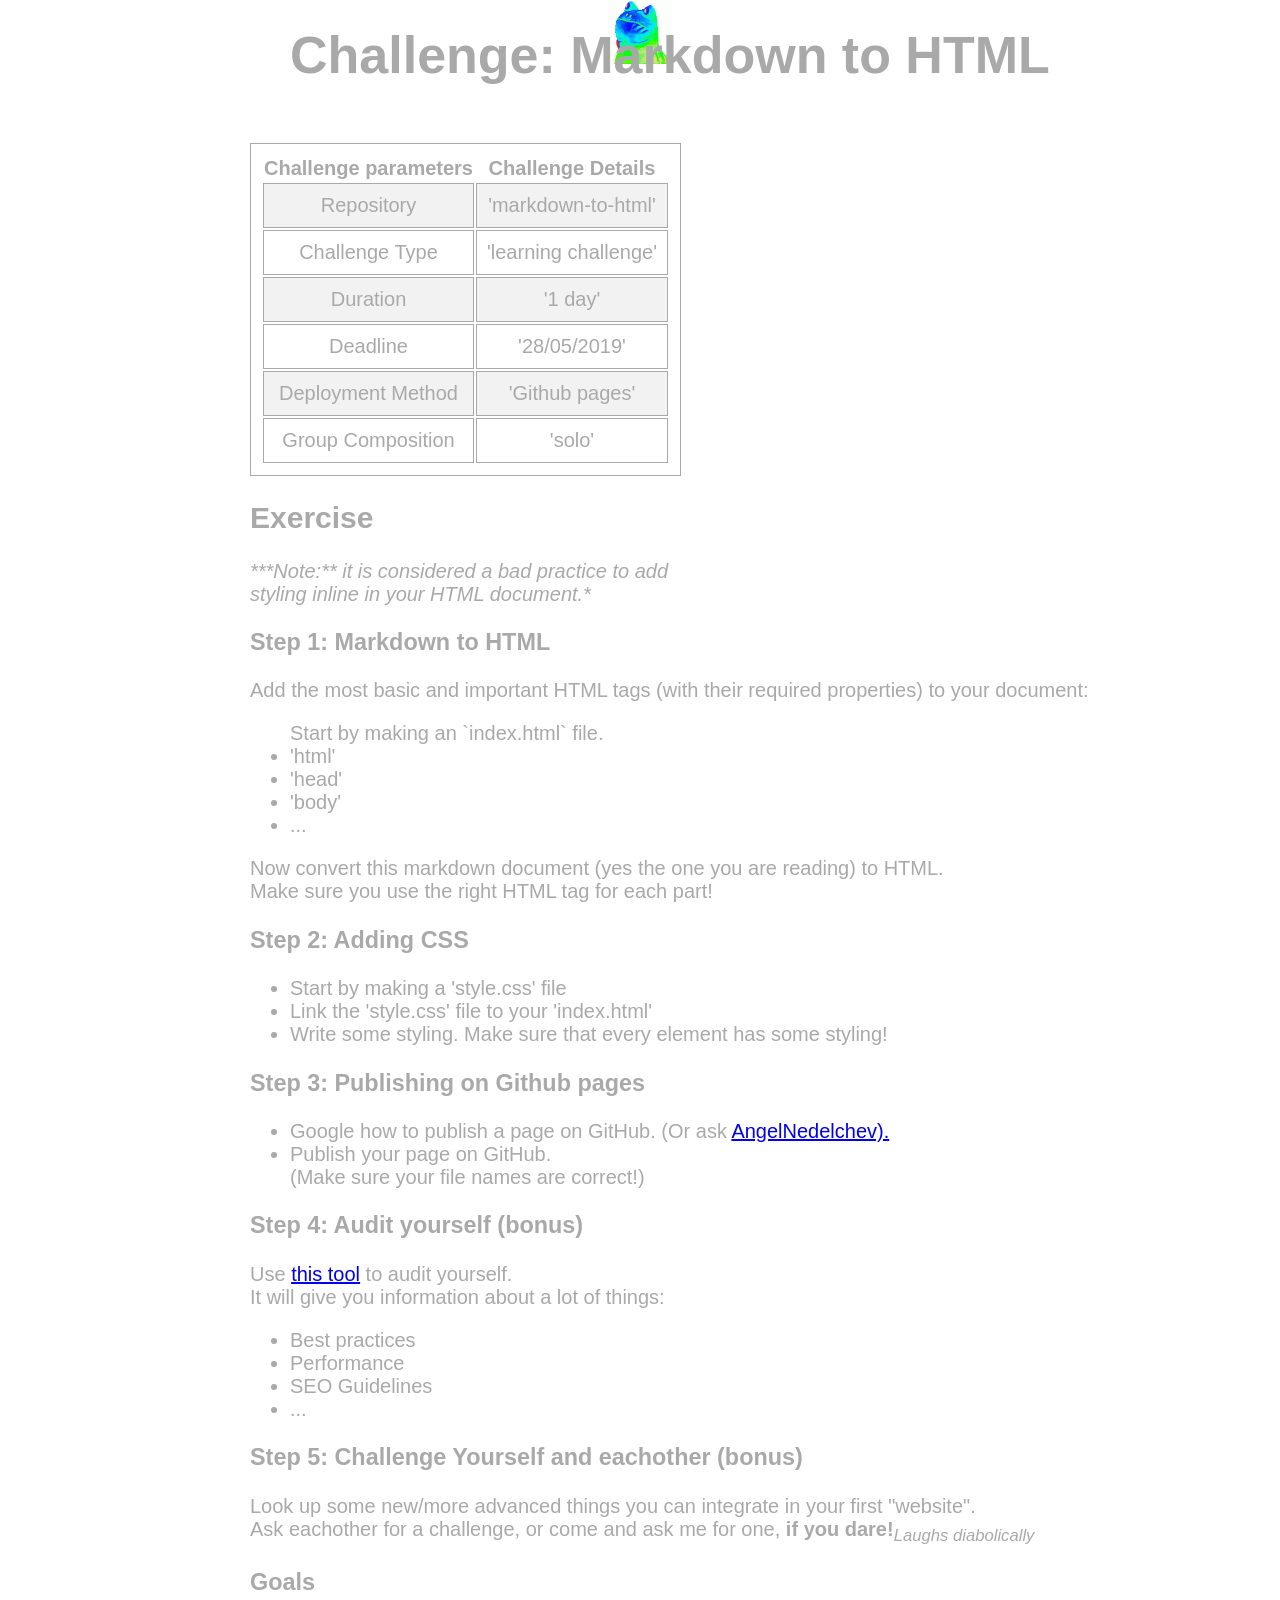
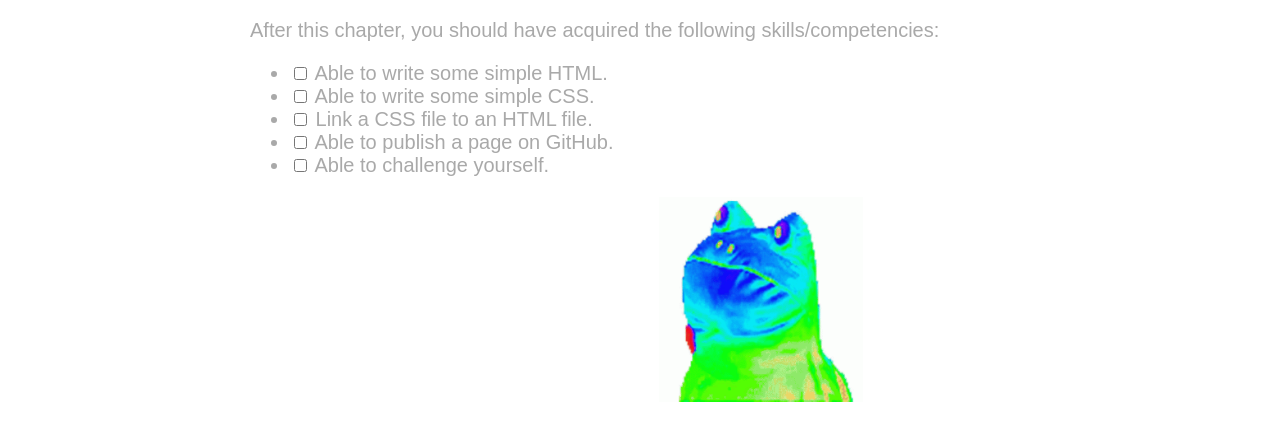
==== index.html @ 03946318 "Rename index2805.html to index.html" ====
<!DOCTYPE HTML>
<html>
    <head>
        <link rel="stylesheet" type="text/css" href="index2805.css"> 
    </head>
    <body>
           <h1>Challenge: Markdown to HTML</h1> 
            <table div id ="lessons">
                    <th>Challenge parameters</th>
                    <th>Challenge Details</th>
                        <tr>
                        <td>Repository</td>
                        <td>'markdown-to-html'</td>
                        </tr>
                        <td>Challenge Type</td>
                        <td>'learning challenge'</td>
                        </tr>
                        <tr>
                        <td>Duration</td>
                        <td>'1 day'</td>
                        </tr>
                        <td>Deadline</td>
                        <td>'28/05/2019'</td>
                        </tr>
                        <tr>
                        <td>Deployment Method</td></br>
                        <td>'Github pages'</td>
                        </tr>
                        <td>Group Composition</td>
                        <td>'solo'</td>
                        </tr>
            </table>

        <h2>Exercise</h2>
                 <p><em>***Note:** it is considered a bad practice to add </br> styling inline in your HTML document.*</em></p>
                 <h3>Step 1: Markdown to HTML</h3>
                 <p>Add the most basic and important HTML tags (with their required properties) to your document:</p>
                    <ul>Start by making an `index.html` file.
                    <li>'html'</li>
                    <li>'head'</li>
                    <li>'body'</li>
                    <li>...</li>
                    </ul>
    <p>Now convert this markdown document (yes the one you are reading) to HTML.</br> Make sure you use the right HTML tag for each part!</p>
                
        <h3>Step 2: Adding CSS</h3>
                <ul>
                    <li>Start by making a 'style.css' file</li>
                    <li>Link the 'style.css' file to your 'index.html'</li>
                    <li>Write some styling. Make sure that every element has some styling!</li>
                </ul>

        <h3>Step 3: Publishing on Github pages</h3>
                <ul>
                    <li>Google how to publish a page on GitHub. (Or ask <a href ="https://github.com/AngelNedelchev" alt ="")>AngelNedelchev).</a></li>
                    <li>Publish your page on GitHub.</br> (Make sure your file names are correct!)</li>
                </ul>
        <h3>Step 4: Audit yourself (bonus)</h3>
             <p>
                    Use <a href = "https://developers.google.com/web/tools/lighthouse/" alt ="")>this tool</a> to audit yourself.</br> 
                    It will give you information about a lot of things:
                    <ul>
                        <li>Best practices</li>
                        <li>Performance</li>
                        <li>SEO Guidelines</li>
                        <li>...</li>  
                    </ul>
                </p> 
        <h3>Step 5: Challenge Yourself and eachother (bonus)</h3>
                <p>Look up some new/more advanced things you can integrate in your first "website". </br>
                    Ask eachother for a challenge, or come and ask me for one, <b>if you dare!</b><i><sub>Laughs diabolically</sub></i></p>

        <h3>Goals</h3>
            <p>After this chapter, you should have acquired the following skills/competencies:</p>
                    <ul>
                        <li><input type="checkbox"> Able to write some simple HTML.</li>
                        <li><input type="checkbox"> Able to write some simple CSS.</li>
                        <li><input type="checkbox"> Link a CSS file to an HTML file.</li>
                        <li><input type="checkbox"> Able to publish a page on GitHub.</li>
                        <li><input type="checkbox"> Able to challenge yourself.</li>
                    </ul>

        <p align ="center">
        <img width="20%" src="tenor.gif" alt="rainbow_Pepe">
        </p>

    </body>
    
    </html>
---- index2805.css ----
/* CSS file of index 2805.html */

h1   {

    font-family: Arial, Helvetica, sans-serif;
    font-size: 52px;
    font-weight: 700;
    color: darkgray;
    margin-left: 40px;
    margin-top: 16px;
   

}

body  {

    font-family: Arial, Helvetica, sans-serif;
    font-size: 20px;
    font-weight: 400;
    color: darkgray;
    background-color: white;
    margin-left: 250px;
    margin-top: 25px;
    text-align: justify;
    background-image: url("tenor.gif");
    background-repeat: no-repeat;
    background-position: top;
    background-size: 5%;
}

#lessons,th,{

    font-family: Arial, Helvetica, sans-serif;
    font-size: 18px;
    font-weight: 500;
    color: darkgray;
    text-align: center;
    padding-top: 20px;
    padding-bottom: 15px;
    padding: 18px;
    border: 2px solid;
    margin-left: 250px;
    margin-top: 20px;
    border: 20px;
    border-color: darkgray;
    width: 40%

}

#lessons, td, tr  {
    
    border: 15px darkgray;
    text-align: center;
    padding-top: 18px;
    padding-bottom: 15px;
    padding: 10px;
    border: 1px solid;

}

#lessons tr:nth-child(even){background-color: #f2f2f2;}
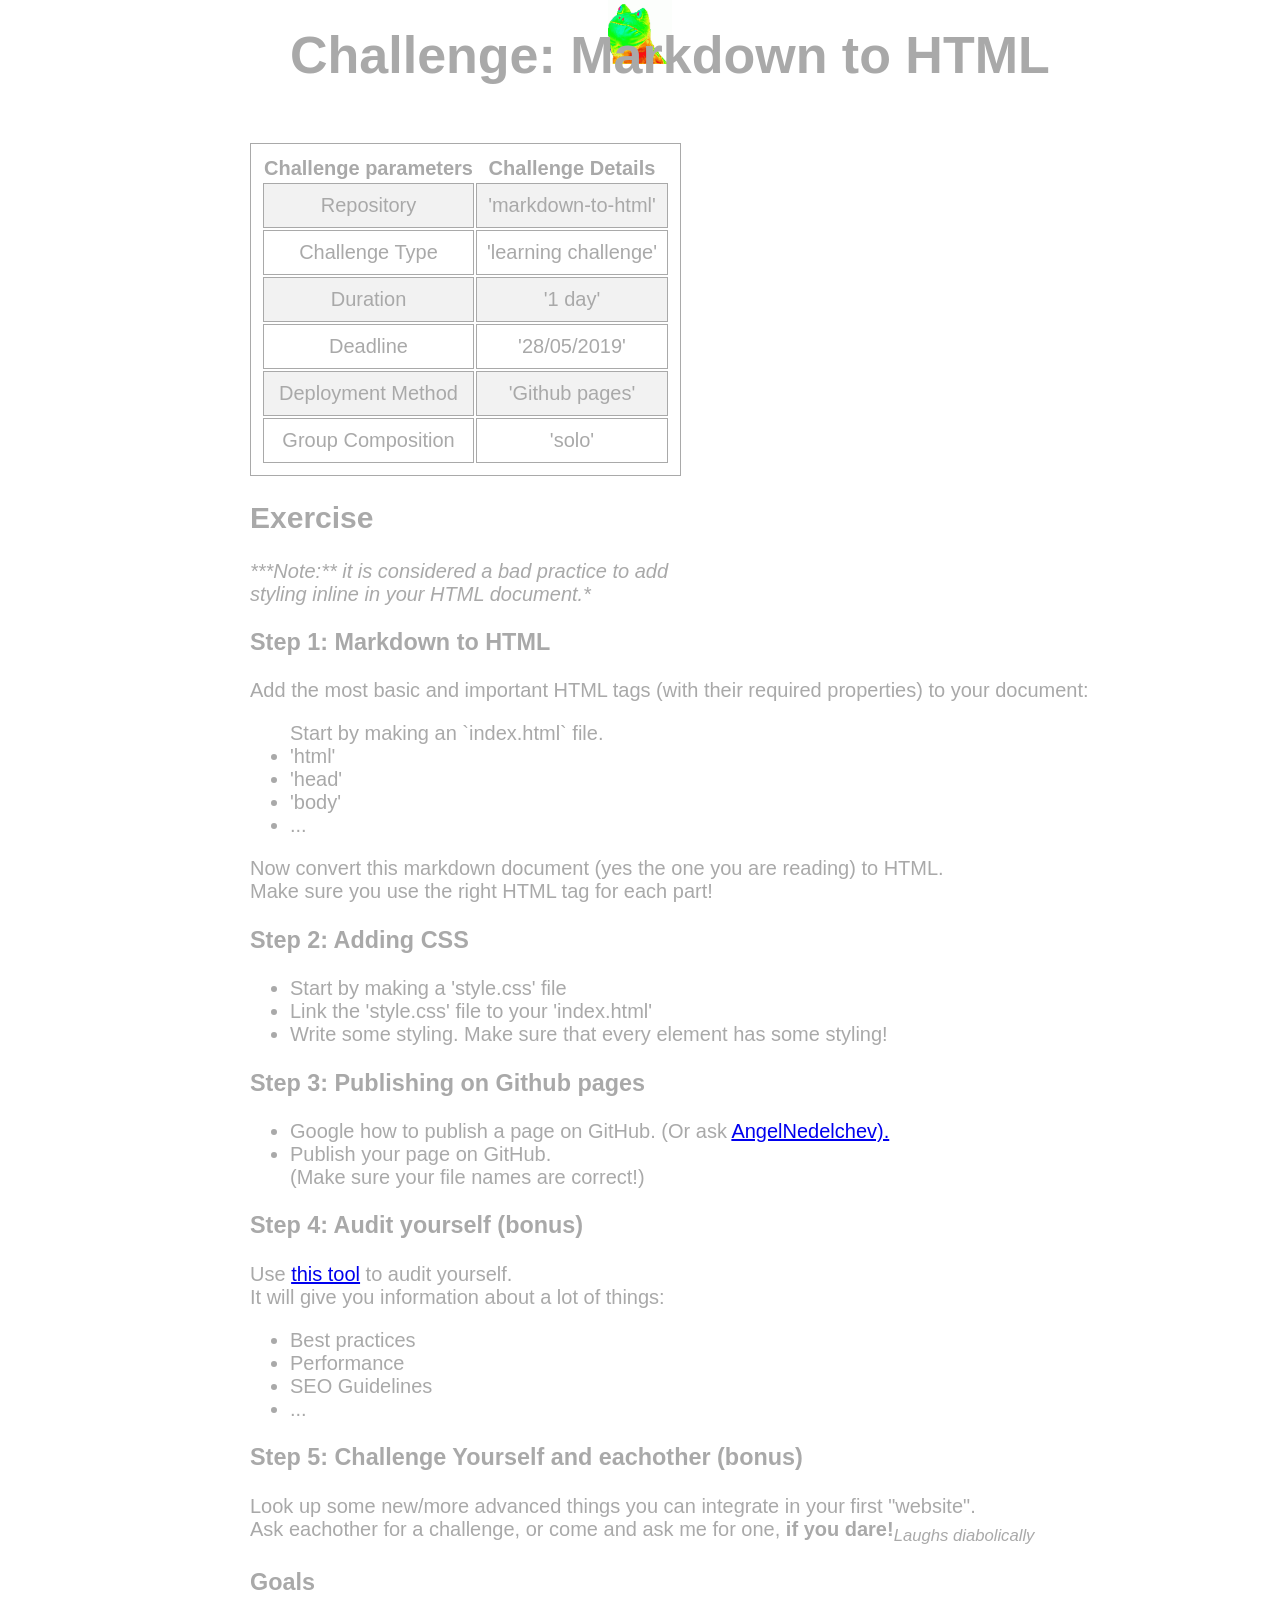
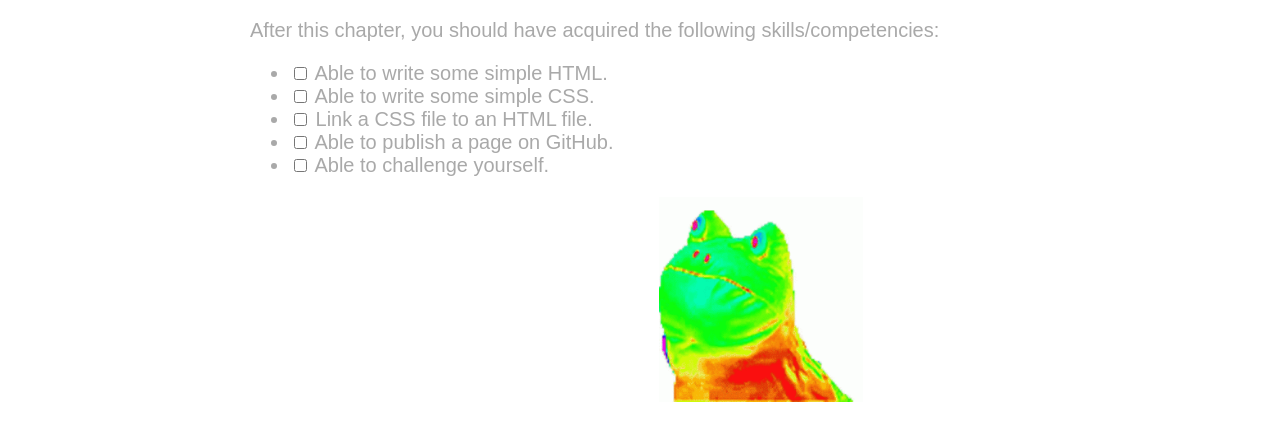
==== commit a279a428: "Merge branch 'master' of https://github.com/bnulens/bnulens_first_web" ====
--- a/index.html
+++ b/index.html
@@ -1,7 +1,7 @@
 <!DOCTYPE HTML>
 <html>
     <head>
-        <link rel="stylesheet" type="text/css" href="index2805.css"> 
+        <link rel="stylesheet" type="text/css" href="styles.css"> 
     </head>
     <body>
            <h1>Challenge: Markdown to HTML</h1> 
--- a/styles.css
+++ b/styles.css
@@ -0,0 +1,61 @@
+/* CSS file of index 2805.html */
+
+h1   {
+
+    font-family: Arial, Helvetica, sans-serif;
+    font-size: 52px;
+    font-weight: 700;
+    color: darkgray;
+    margin-left: 40px;
+    margin-top: 16px;
+   
+
+}
+
+body  {
+
+    font-family: Arial, Helvetica, sans-serif;
+    font-size: 20px;
+    font-weight: 400;
+    color: darkgray;
+    background-color: white;
+    margin-left: 250px;
+    margin-top: 25px;
+    text-align: justify;
+    background-image: url("tenor.gif");
+    background-repeat: no-repeat;
+    background-position: top;
+    background-size: 5%;
+}
+
+#lessons,th,{
+
+    font-family: Arial, Helvetica, sans-serif;
+    font-size: 18px;
+    font-weight: 500;
+    color: darkgray;
+    text-align: center;
+    padding-top: 20px;
+    padding-bottom: 15px;
+    padding: 18px;
+    border: 2px solid;
+    margin-left: 250px;
+    margin-top: 20px;
+    border: 20px;
+    border-color: darkgray;
+    width: 40%
+
+}
+
+#lessons, td, tr  {
+    
+    border: 15px darkgray;
+    text-align: center;
+    padding-top: 18px;
+    padding-bottom: 15px;
+    padding: 10px;
+    border: 1px solid;
+
+}
+
+#lessons tr:nth-child(even){background-color: #f2f2f2;}
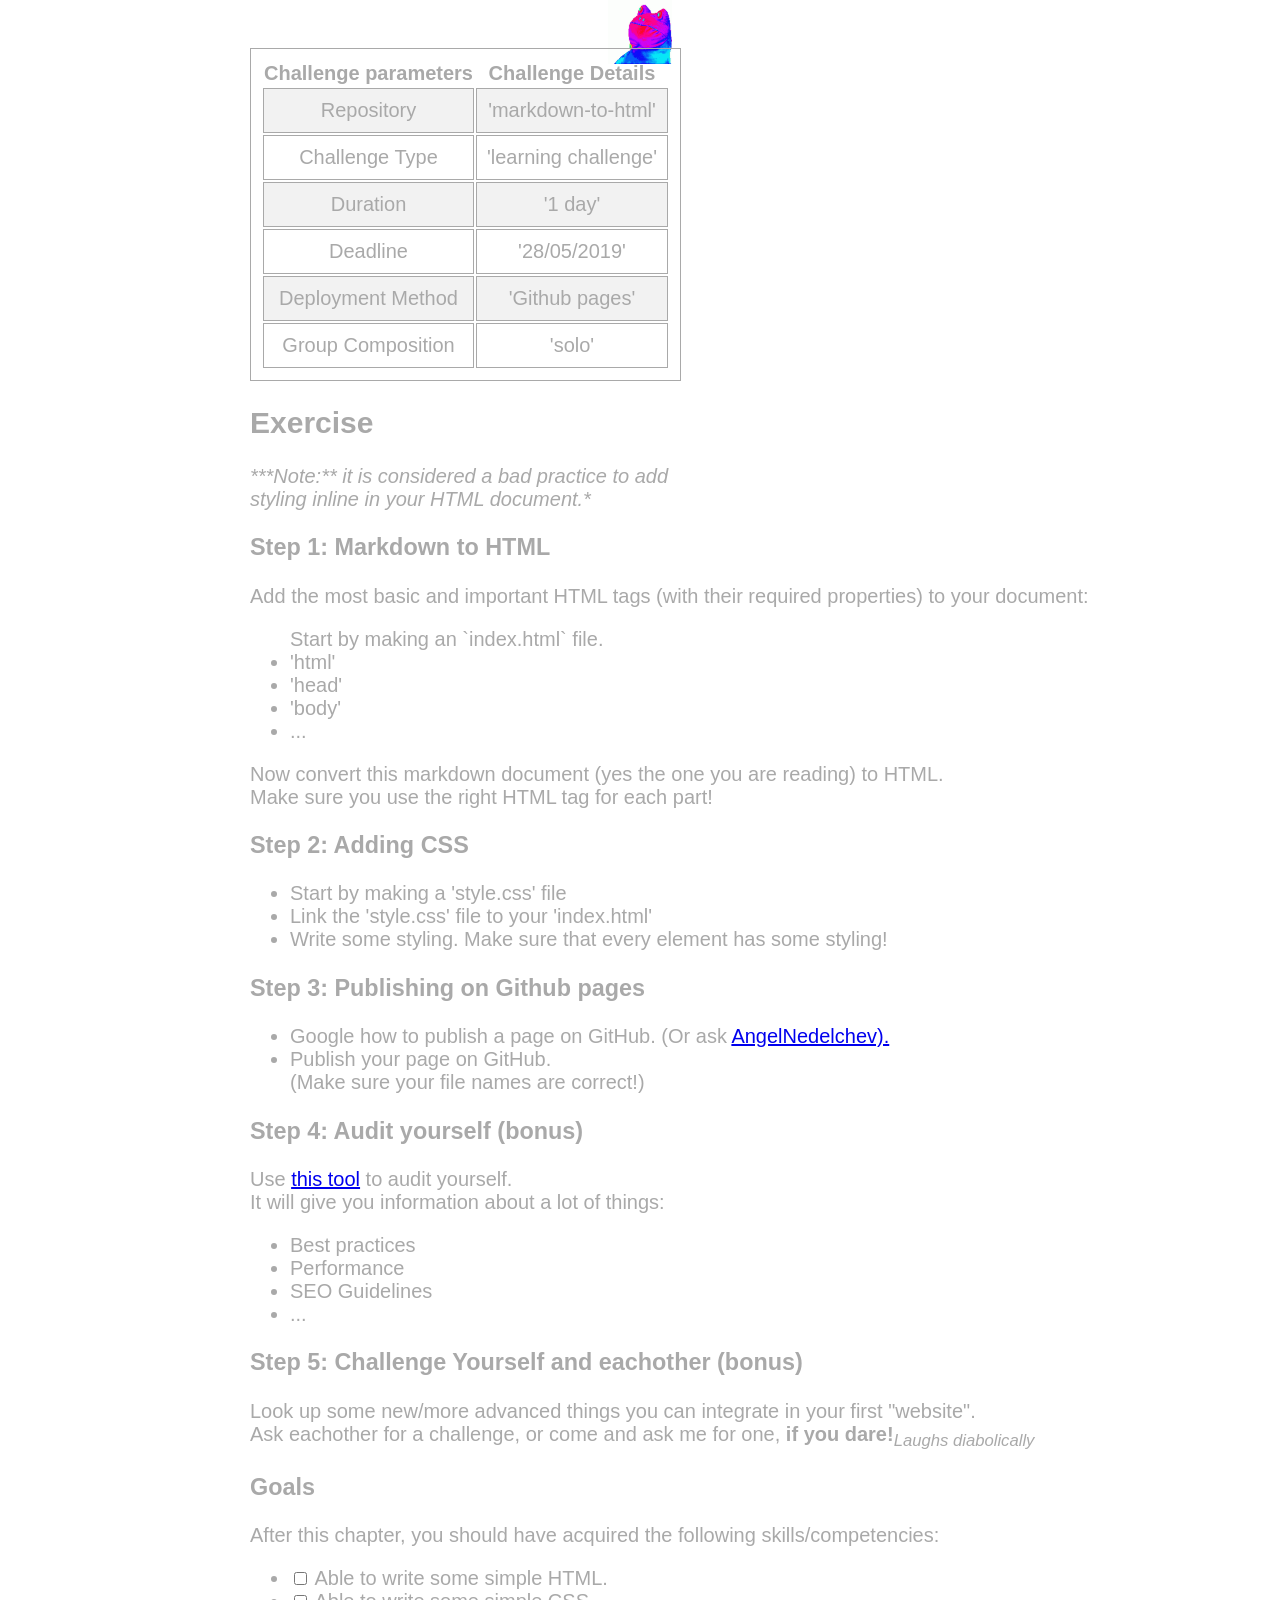
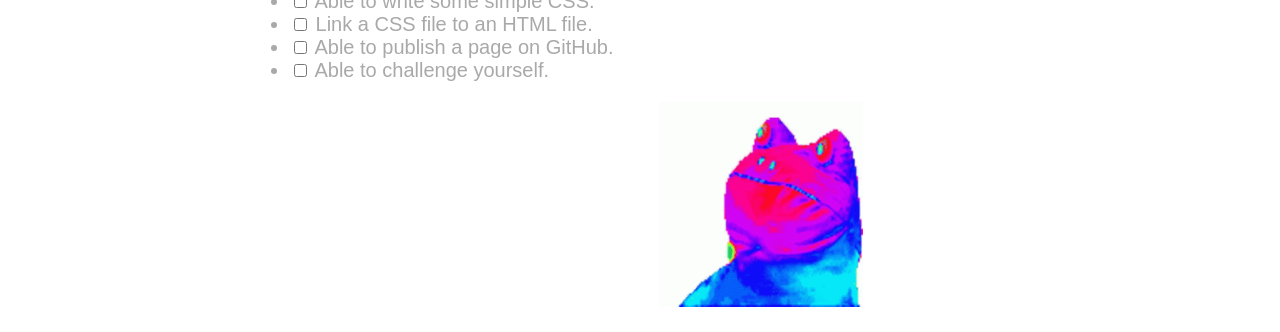
==== commit 42fc6dde: "audit" ====
--- a/index.html
+++ b/index.html
@@ -1,10 +1,13 @@
-<!DOCTYPE HTML>
-<html>
-    <head>
+<!DOCTYPE html>
+<html lang ="en">
+ <head>
+        <meta charset="UTF-8">
         <link rel="stylesheet" type="text/css" href="styles.css"> 
     </head>
     <body>
-           <h1>Challenge: Markdown to HTML</h1> 
+           <title>Challenge: Markdown to HTML</title> 
+           <meta name="description" content="The HTML5 Herald">
+           <meta name="bnulens" content="">
             <table div id ="lessons">
                     <th>Challenge parameters</th>
                     <th>Challenge Details</th>
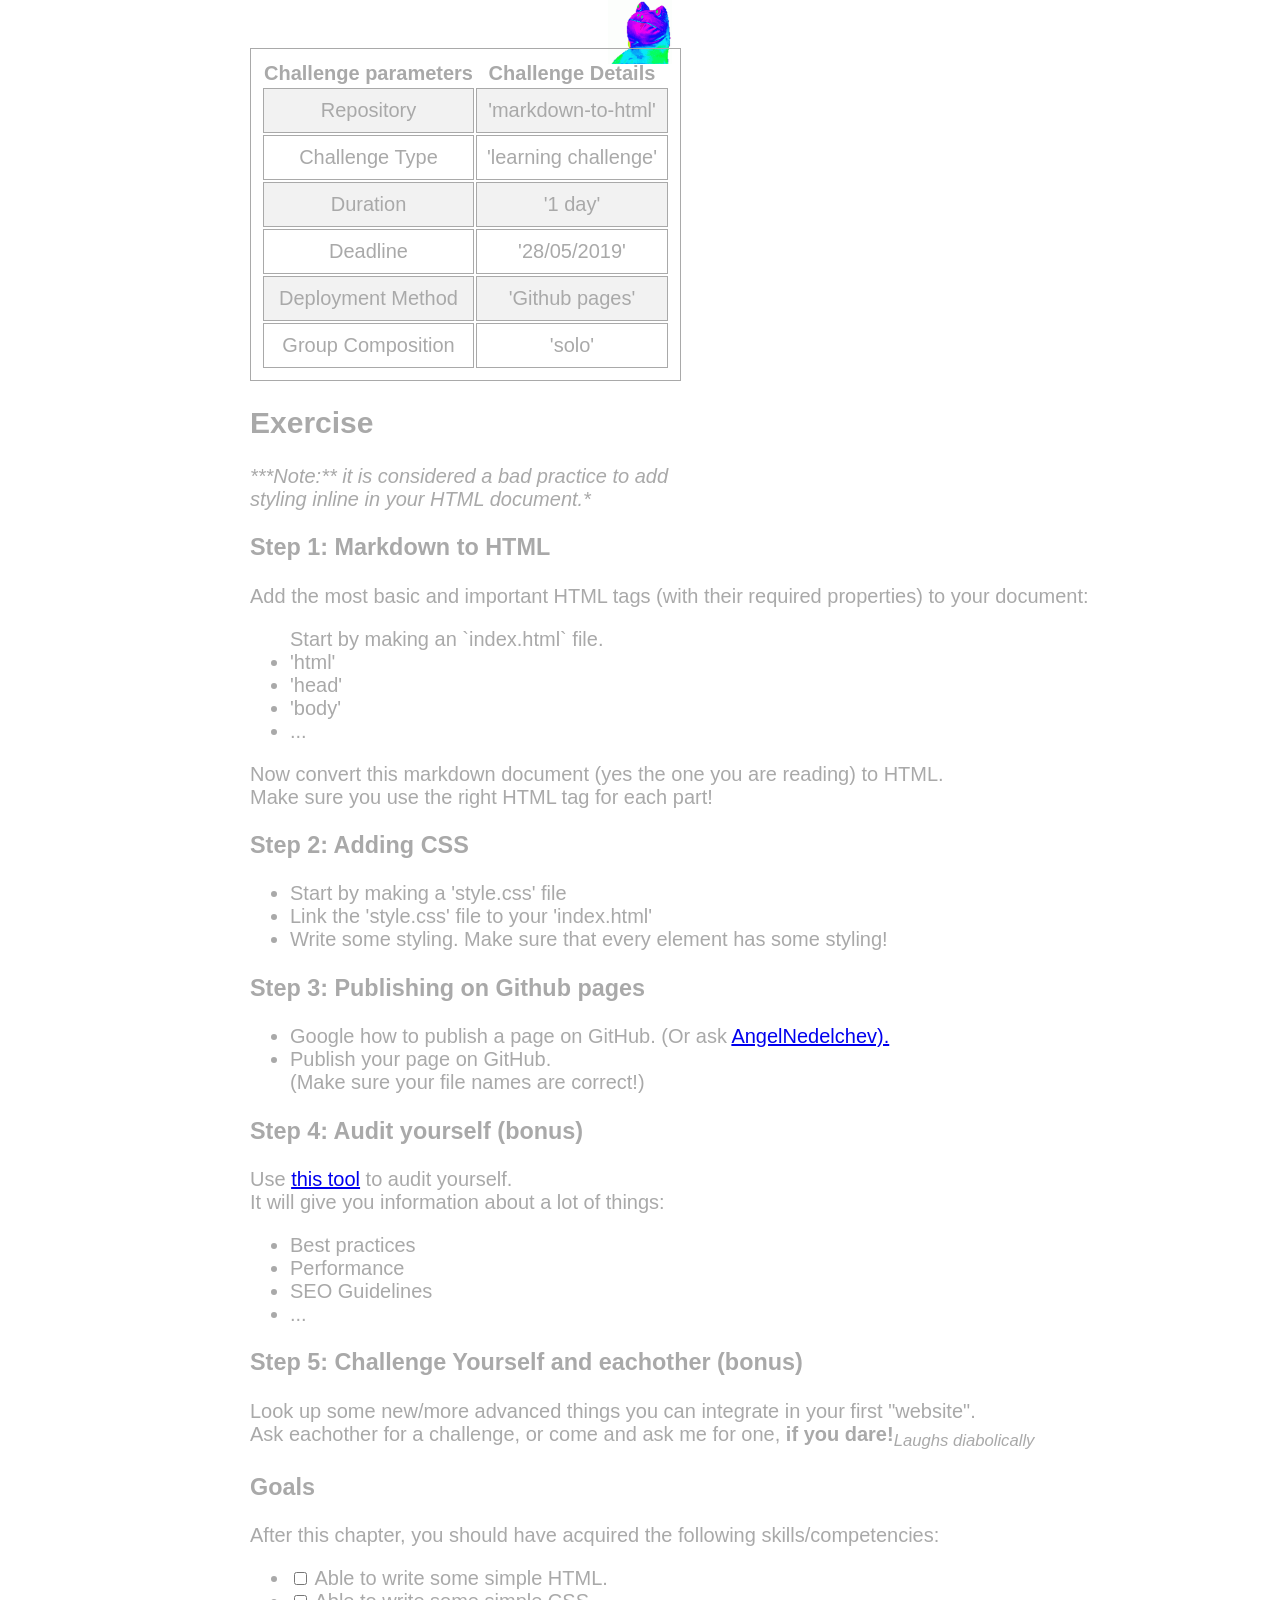
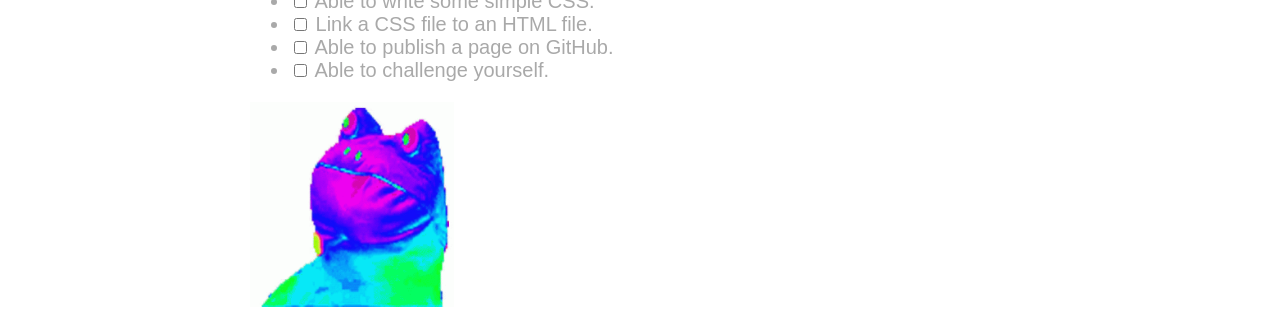
==== commit 37acc94a: "audit2" ====
--- a/index.html
+++ b/index.html
@@ -6,8 +6,8 @@
     </head>
     <body>
            <title>Challenge: Markdown to HTML</title> 
-           <meta name="description" content="The HTML5 Herald">
-           <meta name="bnulens" content="">
+           <meta name="Challenge: Markdown to HTML" content="Challenge: Markdown to HTML">
+           <meta name="bnulens" content="Challenge: Markdown to HTML">
             <table div id ="lessons">
                     <th>Challenge parameters</th>
                     <th>Challenge Details</th>
@@ -83,10 +83,8 @@
                         <li><input type="checkbox"> Able to challenge yourself.</li>
                     </ul>
 
-        <p align ="center">
-        <img width="20%" src="tenor.gif" alt="rainbow_Pepe">
-        </p>
-
+        <img div id= "PePe" width="20%" src="tenor.gif" alt="rainbow_Pepe">
+        
     </body>
     
     </html>
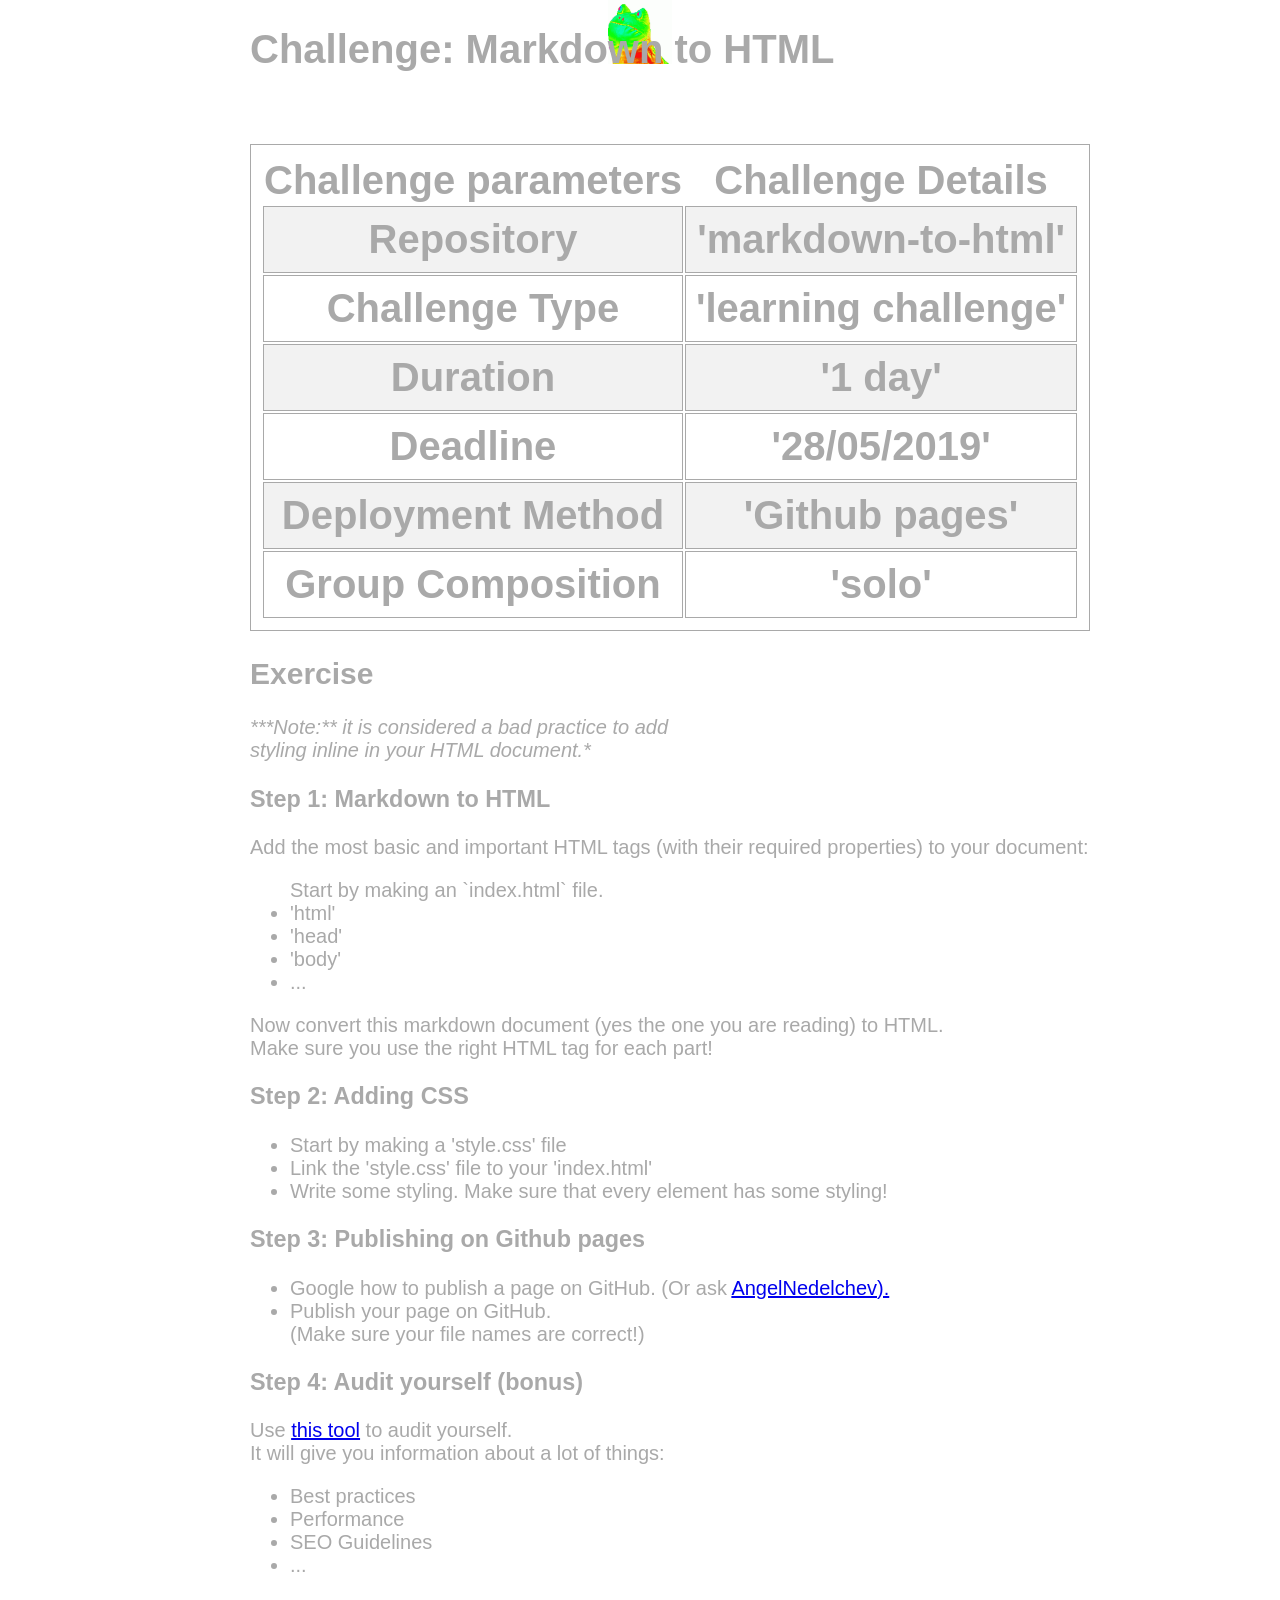
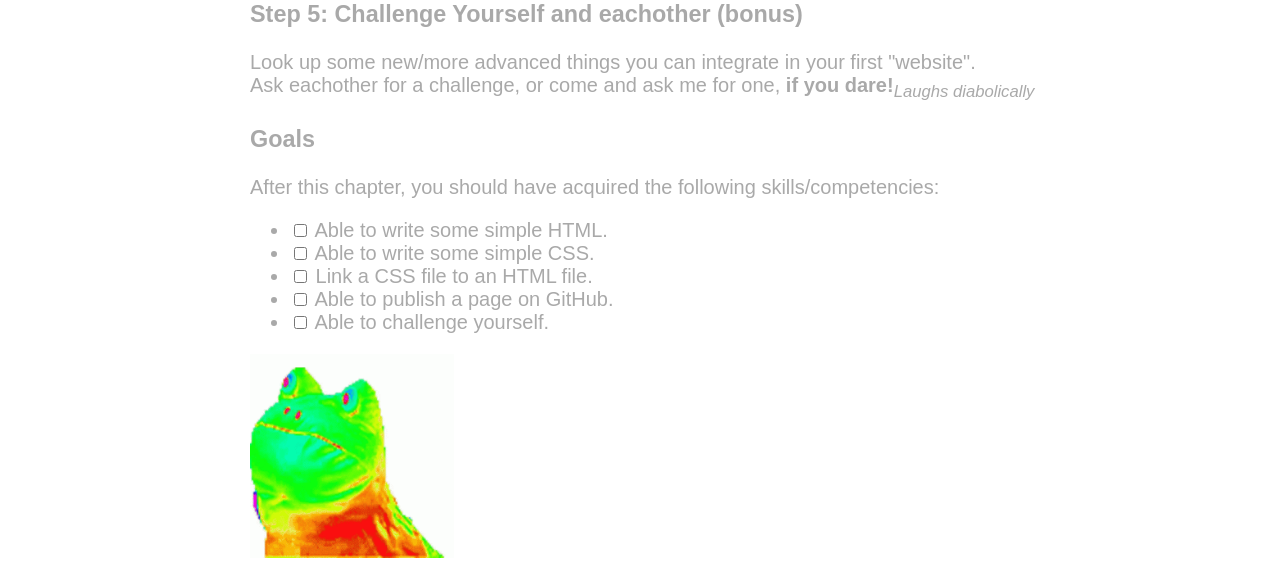
==== commit d132b9e9: "audit3" ====
--- a/index.html
+++ b/index.html
@@ -1,14 +1,13 @@
 <!DOCTYPE html>
 <html lang ="en">
- <head>
-        <meta charset="UTF-8">
-        <link rel="stylesheet" type="text/css" href="styles.css"> 
+<meta charset="UTF-8">
+<html>
+<head>
+         <link rel="stylesheet" type="text/css" href="styles.css"> 
     </head>
     <body>
-           <title>Challenge: Markdown to HTML</title> 
-           <meta name="Challenge: Markdown to HTML" content="Challenge: Markdown to HTML">
-           <meta name="bnulens" content="Challenge: Markdown to HTML">
-            <table div id ="lessons">
+           <h1>Challenge: Markdown to HTML<h1> 
+                <table div id ="lessons">
                     <th>Challenge parameters</th>
                     <th>Challenge Details</th>
                         <tr>
@@ -87,4 +86,4 @@
         
     </body>
     
-    </html>
+</html>
--- a/styles.css
+++ b/styles.css
@@ -1,6 +1,6 @@
 /* CSS file of index 2805.html */
 
-h1   {
+title   {
 
     font-family: Arial, Helvetica, sans-serif;
     font-size: 52px;
@@ -9,7 +9,6 @@
     margin-left: 40px;
     margin-top: 16px;
    
-
 }
 
 body  {
